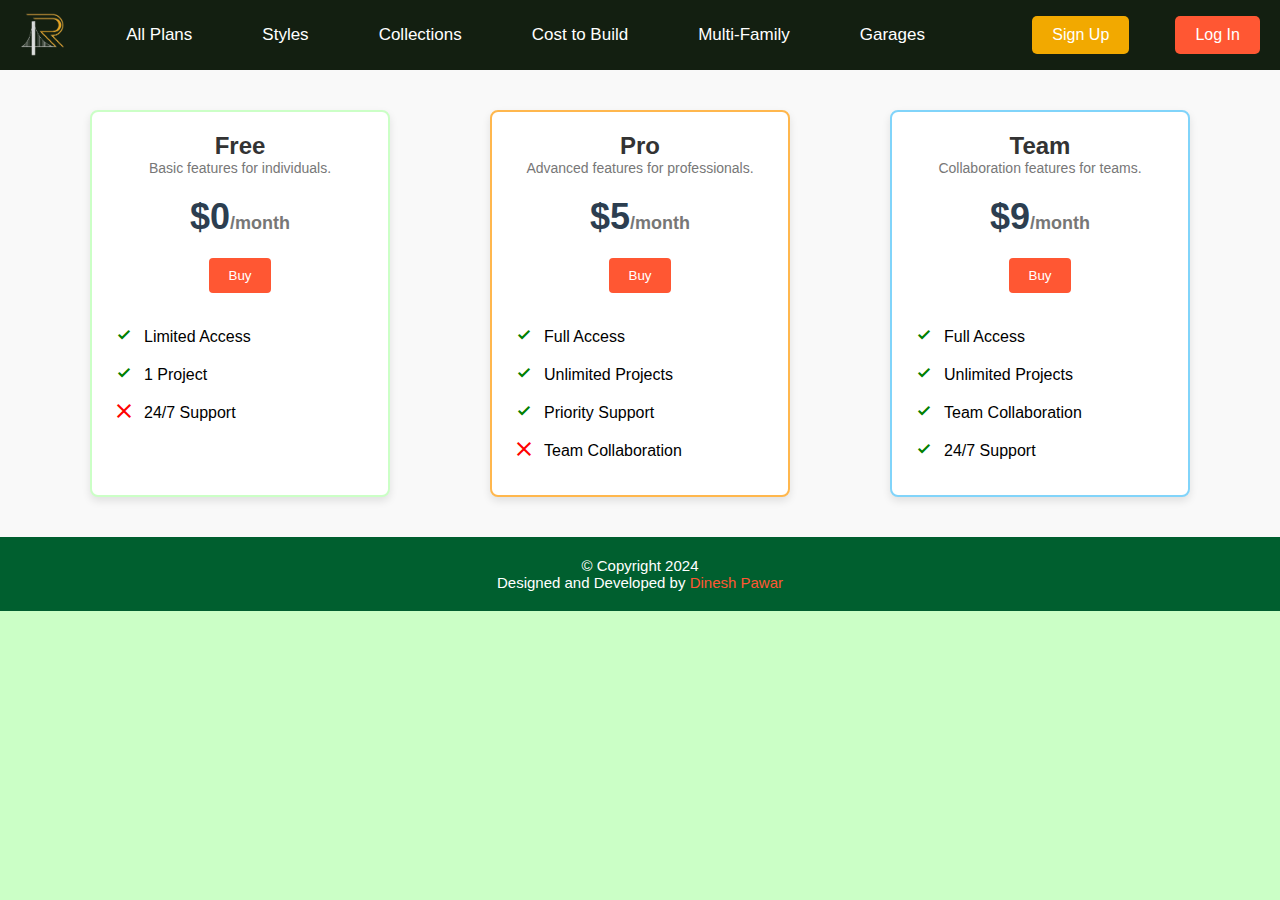
==== all plans/all-plans.html @ a4baabf4 "first commit" ====
<!DOCTYPE html>
<html lang="en">

<head>
    <meta charset="UTF-8">
    <meta name="viewport" content="width=device-width, initial-scale=1.0">
    <title>All Plans</title>
    <link rel="stylesheet" href="plans.css">
    <link rel="stylesheet"
        href="https://fonts.googleapis.com/css2?family=Material+Symbols+Outlined:opsz,wght,FILL,GRAD@24,400,0,0" />
</head>

<body>
    <header>
        <div class="container">
            <div class="logo">
                <img src="logo.png" alt="Logo">
            </div>
            <nav>
                <ul class="nav-links">
                    <li><a href="all plans/all-plans.html">All Plans</a></li>
                    <li><a href="#">Styles</a></li>
                    <li><a href="#">Collections</a></li>
                    <li><a href="#">Cost to Build</a></li>
                    <li><a href="#">Multi-Family</a></li>
                    <li><a href="#">Garages</a></li>
                </ul>
                <button class="nav-toggle" id="mobile-menu">☰</button>
            </nav>
            <div class="btn-container"></div>
            <button class="btn btn-signup">Sign Up</button>
            <button class="btn">Log In</button>
        </div>
        </div>
    </header>
    <div class="subscription-container">
        <!-- Free Plan -->
        <div class="subscription-cart free-plan">
            <h3>Free</h3>
            <p>Basic features for individuals.</p>
            <h2>$0<span>/month</span></h2>
            <button class="view-plan">Buy</button>
            <ul class="features">
                <li><span class="correct-icon"><span class="material-symbols-outlined">
                            check_small
                        </span></span> Limited Access</li>
                <li><span class="correct-icon"><span class="material-symbols-outlined">
                            check_small
                        </span></span> 1 Project</li>
                <li><span class="wrong-icon"><span class="material-symbols-outlined">
                    close
                    </span></span> 24/7 Support</li>
            </ul>
        </div>

        <!-- Pro Plan -->
        <div class="subscription-cart pro-plan">
            <h3>Pro</h3>
            <p>Advanced features for professionals.</p>
            <h2>$5<span>/month</span></h2>
            <button class="view-plan">Buy</button>
            <ul class="features">
                <li><span class="correct-icon"><span class="material-symbols-outlined">
                            check_small
                        </span></span> Full Access</li>
                <li><span class="correct-icon"><span class="material-symbols-outlined">
                            check_small
                        </span></span> Unlimited Projects</li>
                <li><span class="correct-icon"><span class="material-symbols-outlined">
                            check_small
                        </span></span> Priority Support</li>
                <li><span class="wrong-icon"><span class="material-symbols-outlined">
                    close
                    </span></span> Team Collaboration</li>
            </ul>
        </div>

        <!-- Team Plan -->
        <div class="subscription-cart team-plan">
            <h3>Team</h3>
            <p>Collaboration features for teams.</p>
            <h2>$9<span>/month</span></h2>
            <button class="view-plan">Buy</button>
            <ul class="features">
                <li><span class="correct-icon"><span class="material-symbols-outlined">
                            check_small
                        </span></span> Full Access</li>
                <li><span class="correct-icon"><span class="material-symbols-outlined">
                            check_small
                        </span></span> Unlimited Projects</li>
                <li><span class="correct-icon"><span class="material-symbols-outlined">
                            check_small
                        </span></span> Team Collaboration</li>
                <li><span class="correct-icon"><span class="material-symbols-outlined">
                            check_small
                        </span></span> 24/7 Support</li>
            </ul>
        </div>
    </div>
    <footer>
        <div class="footer-content">
            <p>&copy; Copyright 2024</p>
            <p>Designed and Developed by <a href="https://www.linkedin.com/in/dinesh-pawar-1831822a3/"
                    target="_blank">Dinesh Pawar</a></p>
        </div>
      </footer>

</body>

</html>
---- all plans/plans.css ----
* {
    margin: 0;
    padding: 0;
    box-sizing: border-box;
}

body {
    font-family: "Palanquin Dark", sans-serif;
    background-color: #cbffc6;
}

header {
    background-color: #131f11;
    padding: 10px 20px;
}

.container {
    display: flex;
    justify-content: space-between;
    align-items: center;
}


.logo img {
    width: 45px;
    height: auto;
    display: block;
    margin: 0 auto;
    animation: slideIn 1s ease-in-out;
}


.nav-links {
    display: flex;
    list-style: none;
    gap: 40px;
}

€ .nav-links li {
    margin-left: 20px;
    /* Already there */
    padding: 0 10px;
}

.nav-links li a {
    color: rgb(255, 255, 255);
    text-decoration: none;
    font-size: 17px;
    transition: color 0.3s ease;
    padding: 10px 15px;

}

.nav-links li a:hover {
    color: #fdcbff;
}

.nav-toggle {
    display: none;
    background-color: transparent;
    border: none;
    color: white;
    font-size: 24px;
    cursor: pointer;
}
.highlight {
    color: #f2a900;
    font-weight: bold;
}
.btn-container {
    display: flex;
    justify-content: center;
    margin-top: 50px;
}


.btn {
    padding: 10px 20px;
    font-size: 16px;
    color: #fff;
    background-color: #ff5733;
    border: none;
    border-radius: 5px;
    cursor: pointer;
    transition: background-color 0.3s ease;
}

.btn:hover {
    background-color: #f2a900;
}

.btn-signup {
    background-color: #f2a900;
}

.btn-signup:hover {
    background-color: #ff5733;
}



.section-divider {
    border: none;
    height: 3px;
    background-color: #1c3341;
    width: 90%;
    margin: 50px 5%;
}

.subscription-container {
    display: flex;
    justify-content: space-around;
    padding: 40px;
    background-color: #f9f9f9;
  }
  
  .subscription-cart {
    background-color: #fff;
    border: 2px solid #ddd;
    border-radius: 8px;
    padding: 20px;
    width: 300px;
    text-align: center;
    box-shadow: 0 4px 8px rgba(0, 0, 0, 0.1);
    transition: transform 0.3s ease;
  }
  
  .subscription-cart:hover {
    transform: translateY(-10px);
  }
  
  h3 {
    font-size: 24px;
    color: #333;
  }
  
  p {
    font-size: 14px;
    color: #777;
    margin-bottom: 15px;
  }
  
  h2 {
    font-size: 36px;
    color: #2c3e50;
    margin: 20px 0;
  }
  
  h2 span {
    font-size: 18px;
    color: #777;
  }
  
  .view-plan {
    background-color: #ff5733;
    color: white;
    padding: 10px 20px;
    border: none;
    border-radius: 4px;
    cursor: pointer;
    margin-bottom: 20px;
    transition: background-color 0.3s ease;
  }
  
  .view-plan:hover {
    background-color: #e64a19;
  }
  
  .features {
    list-style: none;
    padding: 0;
    margin: 0;
  }
  
  .features li {
    font-size: 16px;
    margin: 10px 0;
    display: flex;
    align-items: center;
  }
  
  .correct-icon {
    color: green;
    margin-right: 8px;
  }
  
  .wrong-icon {
    color: red;
    margin-right: 8px;
  }
  
  
  .free-plan {
    border-color: #cbffc6;
  }
  
  .pro-plan {
    border-color: #ffb74d;
  }
  
  .team-plan {
    border-color: #81d4fa;
  }

  footer {
    background-color: #005f2f;
    color: white;
    text-align: center;
    padding: 20px;
    width: 100%;
    bottom:10px;
}

.footer-content {
    display: flex;
    flex-direction: column;
    align-items: center;
    
}

.footer-content p {
    margin: 0;
    font-size: 15px;
    color: white;
}

.footer-content a {
    color: #ff5733;
    text-decoration: none;
}

.footer-content a:hover {
    text-decoration: underline;
}
  @media (max-width: 768px) {
    .subscription-container {
      flex-direction: column;
      align-items: center;
    }
  
    .subscription-cart {
      width: 90%;
      margin-bottom: 20px;
    }
  
    h3 {
      font-size: 22px;
    }
  
    h2 {
      font-size: 30px;
    }
  
    h2 span {
      font-size: 16px;
    }
  
    .view-plan {
      padding: 10px 15px;
    }
  
    .features li {
      font-size: 14px;
    }
  }
  
  @media (max-width: 480px) {
    .subscription-cart {
      width: 100%;
    }
  
    h2 {
      font-size: 26px;
    }
  
    h3 {
      font-size: 20px;
    }
  
    .view-plan {
      padding: 8px 12px;
    }
  
    .features li {
      font-size: 13px;
    }
  }









  @media (max-width: 768px) {
    .nav-links {
      display: none;
      flex-direction: column;
      background-color: #fff;
      position: absolute;
      top: 60px;
      right: 0;
      width: 100%;
      text-align: center;
      padding: 20px 0;
      box-shadow: 0px 4px 8px rgba(0, 0, 0, 0.1);
    }
  
    .nav-links.show {
      display: flex;
    }
  
    .nav-links li {
      margin: 15px 0;
    }
  
    /*mobile menu toggle button */
    .nav-toggle {
      display: inline-block;
      cursor: pointer;
      font-size: 24px;
      color: #333;
    }
  
    .btn-container {
      display: none;
    }
  }
  
  
  /* Tablet styling */
  @media (max-width: 1024px) {
    .container {
      padding: 0 10px;
    }
  
    .logo img {
      width: 100px;
    }
  }
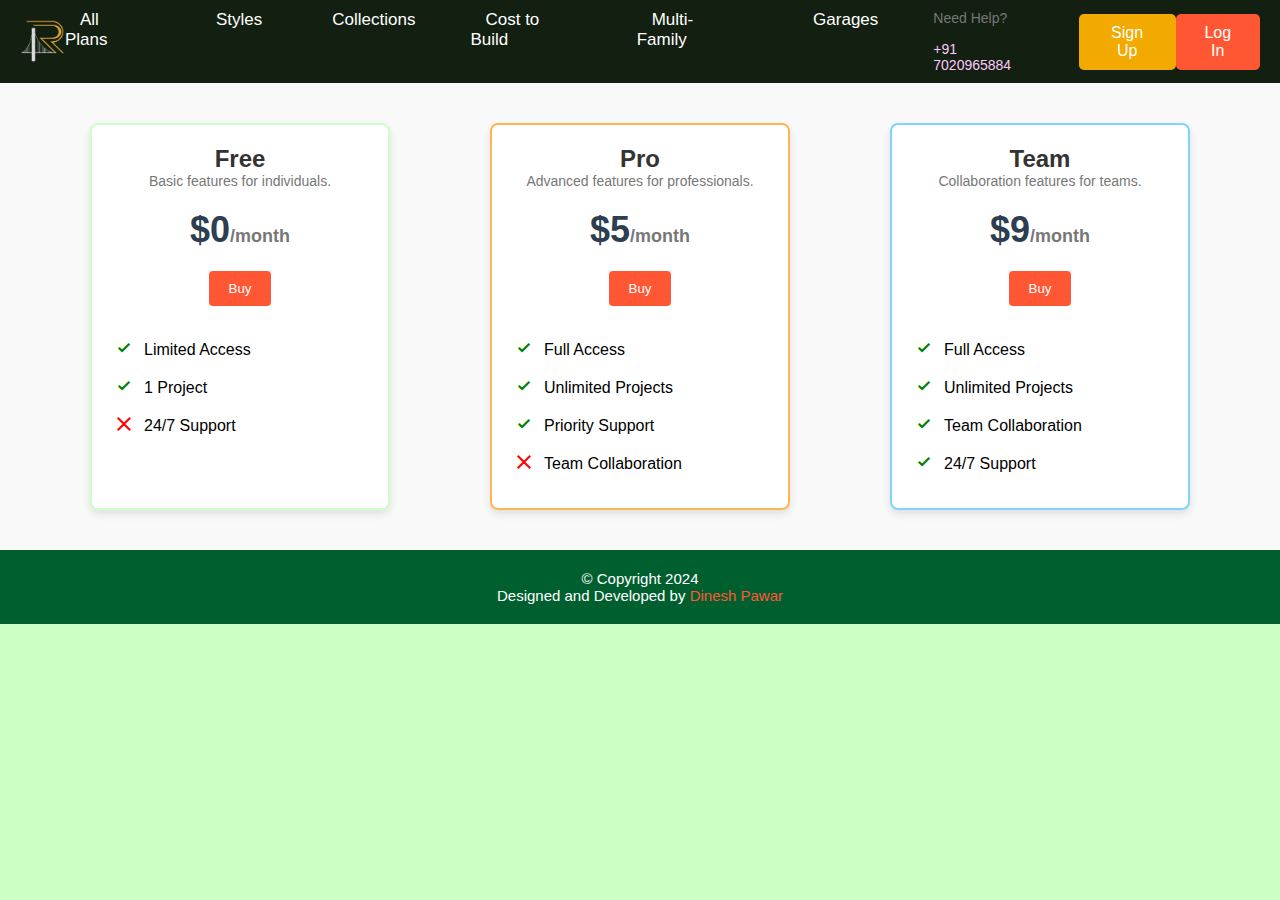
==== commit 6ecc8298: "Add More Features in Projects" ====
--- a/all plans/all-plans.html
+++ b/all plans/all-plans.html
@@ -14,16 +14,21 @@
     <header>
         <div class="container">
             <div class="logo">
-                <img src="logo.png" alt="Logo">
+                <img src="../images/logo.png" alt="Logo">
             </div>
             <nav>
                 <ul class="nav-links">
-                    <li><a href="all plans/all-plans.html">All Plans</a></li>
-                    <li><a href="#">Styles</a></li>
-                    <li><a href="#">Collections</a></li>
-                    <li><a href="#">Cost to Build</a></li>
-                    <li><a href="#">Multi-Family</a></li>
-                    <li><a href="#">Garages</a></li>
+                    <li><a href="../all plans/all-plans.html">All Plans</a></li>
+          <li><a href="../style-index/styles.html">Styles</a></li>
+          <li><a href="../style-index/styles.html">Collections</a></li>
+          <li><a href="../cost-to-build/cost-to-build.html">Cost to Build</a></li>
+          <li><a href="../style-index/styles.html">Multi-Family</a></li>
+          <li><a href="../garages/garages.html">Garages</a></li>
+          
+          <div class="help-section">
+            <p>Need Help?</p>
+            <a href="tel:+917020965884">+91 7020965884</a>
+        </div>
                 </ul>
                 <button class="nav-toggle" id="mobile-menu">☰</button>
             </nav>
--- a/all plans/plans.css
+++ b/all plans/plans.css
@@ -96,17 +96,20 @@
 .btn-signup:hover {
     background-color: #ff5733;
 }
-
-
-
-.section-divider {
-    border: none;
-    height: 3px;
-    background-color: #1c3341;
-    width: 90%;
-    margin: 50px 5%;
-}
-
+.help-section {
+  font-size: 14px;
+  color: white;
+  margin-right: 40px;
+}
+
+.help-section a {
+  color: #fdcbff;
+  text-decoration: none;
+}
+
+.help-section a:hover {
+  text-decoration: underline;
+}
 .subscription-container {
     display: flex;
     justify-content: space-around;
